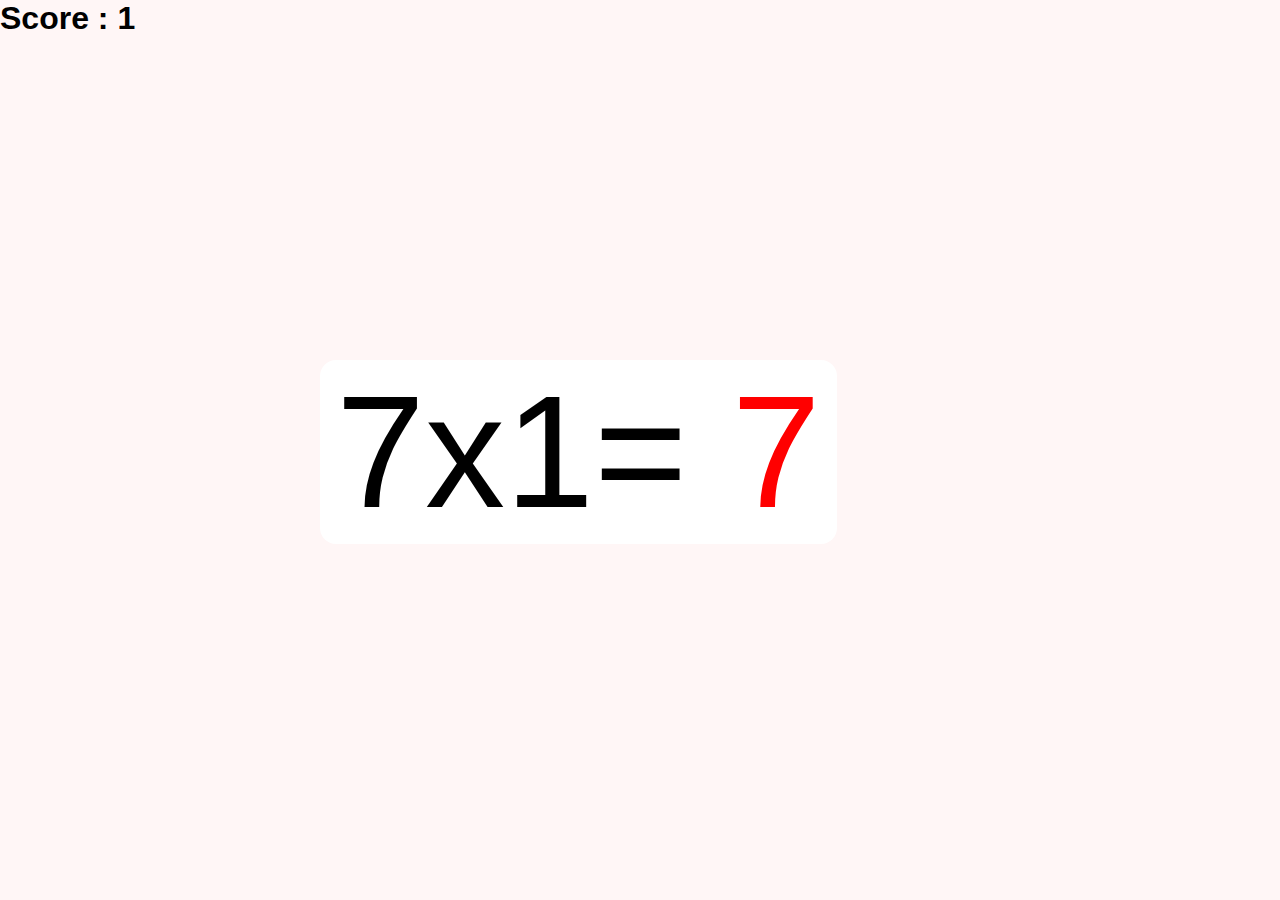
==== index.html @ 6a6d5b76 "Ajout le son" ====
<html>
  <head>
    <link rel="stylesheet" type="text/css" href="6x7=42.css">
    <script src="jquery.min.js"></script>
    <script src="6x7=42.js"></script>
  </head>
  <body onload="boucle()">
    <div id="tableau">
      <h1>Score : <div id="score" class="score"></div></h1>
      <div class="ardoise" id="ardoise">
        <div id="operation" class="operation"></div>
        <div id="resultat" class="resultat"></div>
      </div>
    </div>
    <audio id="audio"></audio>
  </body>
</html>
---- 6x7=42.css ----
body {
  font-family: sans-serif;
  background-color: red;
  padding:0;
  margin:0;
}

#tableau {
  height:100%;
  width:100%;
  padding:0;
  margin:0;
}

.ardoise {
  margin:0;
  padding:0 1rem 0 1rem;
  border-radius: 0.1em 0.1em;
  text-align:center;
  font-size: 10rem;
  position:absolute;
  left:25%;
  background-color:#FFFFFF;
}

.operation {
  display:inline-block;
}

.resultat {
  color:red;
  display:inline-block;
}

.score {
  display: inline-block;
}
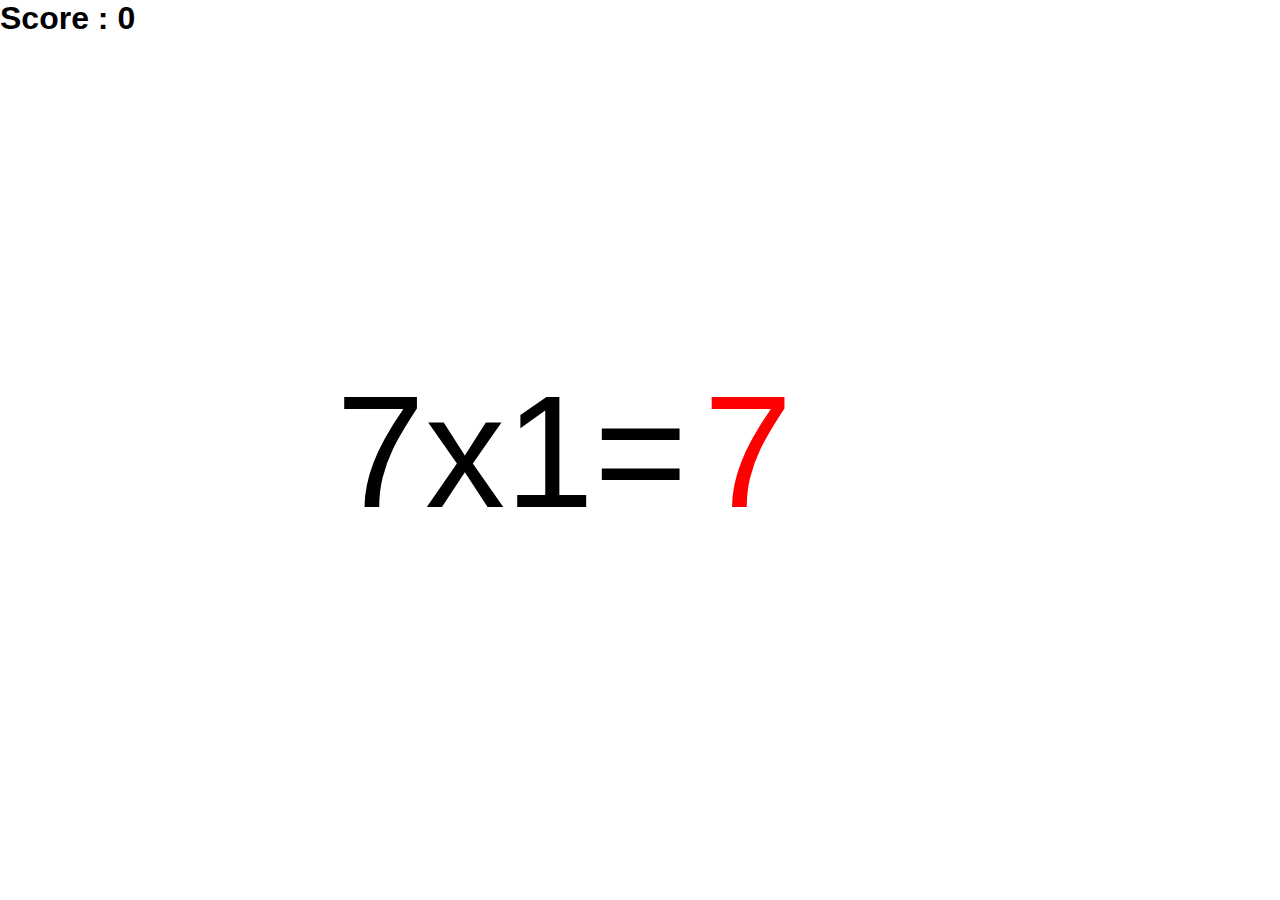
==== commit c3401be4: "On peut écrire au clavier des le début" ====
--- a/index.html
+++ b/index.html
@@ -4,12 +4,11 @@
     <script src="jquery.min.js"></script>
     <script src="6x7=42.js"></script>
   </head>
-  <body onload="boucle()">
+  <body>
     <div id="tableau">
       <h1>Score : <div id="score" class="score"></div></h1>
       <div class="ardoise" id="ardoise">
-        <div id="operation" class="operation"></div>
-        <div id="resultat" class="resultat"></div>
+        <div id="operation" class="operation"></div><div id="resultat" class="resultat"></div>
       </div>
     </div>
     <audio id="audio"></audio>
--- a/6x7=42.css
+++ b/6x7=42.css
@@ -30,6 +30,7 @@
 .resultat {
   color:red;
   display:inline-block;
+  padding-left: 1rem;
 }
 
 .score {
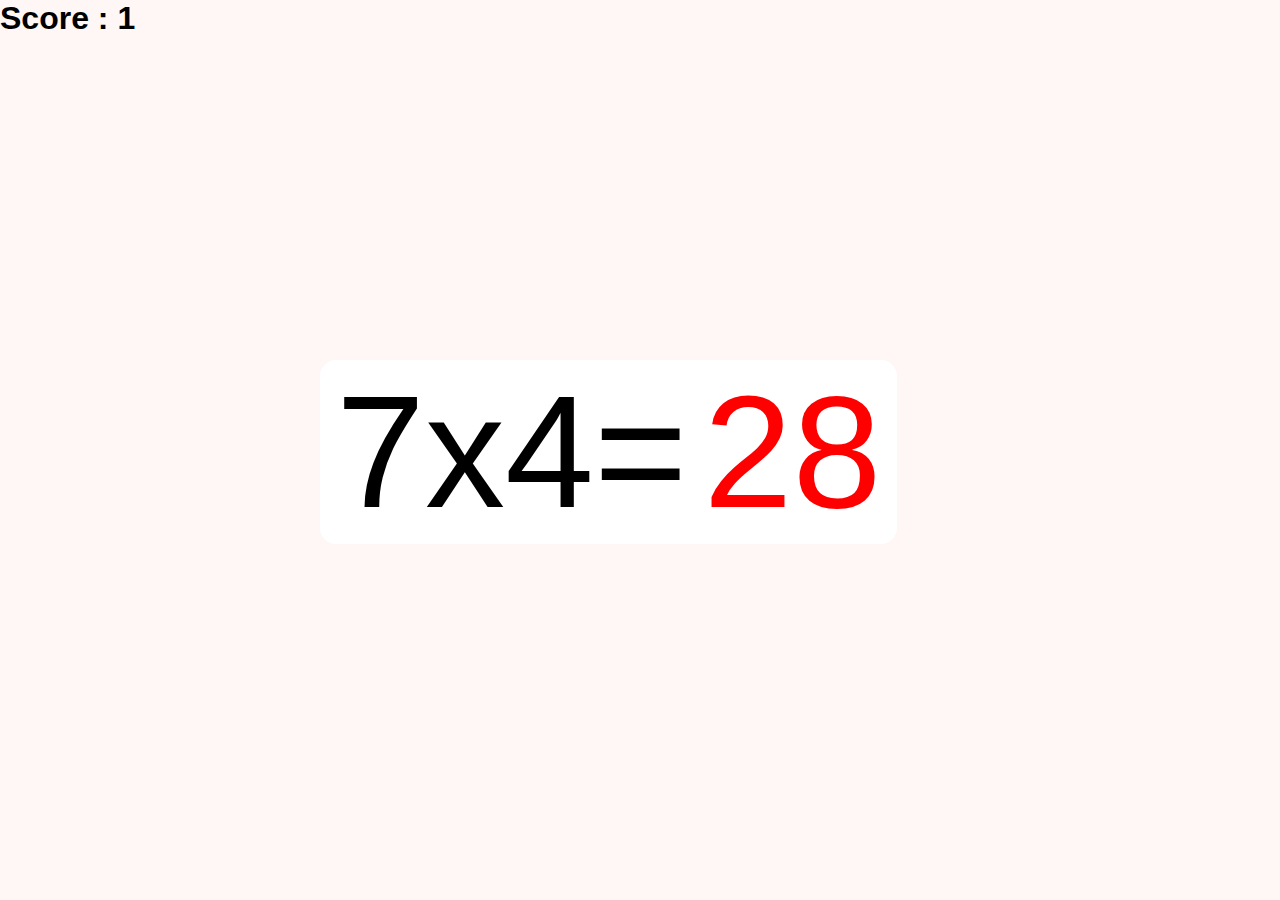
==== commit defad165: "refxrings" ====
--- a/index.html
+++ b/index.html
@@ -1,5 +1,6 @@
 <html>
   <head>
+    <title>6x7=42</title>
     <link rel="stylesheet" type="text/css" href="6x7=42.css">
     <script src="jquery.min.js"></script>
     <script src="6x7=42.js"></script>
@@ -13,4 +14,47 @@
     </div>
     <audio id="audio"></audio>
   </body>
+  <script>
+    $(function() {
+      // fonction de tricheur
+      $('#score').on('click', function() {
+        score = 19;
+        passeALOperationSuivante();
+      });
+
+      // installe la souris
+      $('#ardoise').on('click', clicArdoise);
+
+      // installe le clavier
+      $(document).on('keypress', function(e) {
+        var keyNumberMap = {
+          224:0, 48: 0,
+          38: 1, 49: 1,
+          233:2, 50: 2,
+          34: 3, 51: 3,
+          39: 4, 52: 4,
+          40: 5, 53: 5,
+          167:6, 54: 6,
+          232:7, 55: 7,
+          33: 8, 56: 8,
+          231:9, 57: 9
+        };
+
+        if(e && e.keyCode && e.keyCode in keyNumberMap) {
+          entreeChiffre(keyNumberMap[e.keyCode]);
+        }
+      });
+
+      // installe le son
+      window.cEstBon = function() {
+        $("#audio")
+          .attr('src', multiplicateur + '.mp3')
+          .one('ended', passeALOperationSuivante)
+          .each(function() { this.play(); });
+      }
+
+      // démarre le jeu
+      passeALOperationSuivante();
+    });
+  </script>
 </html>
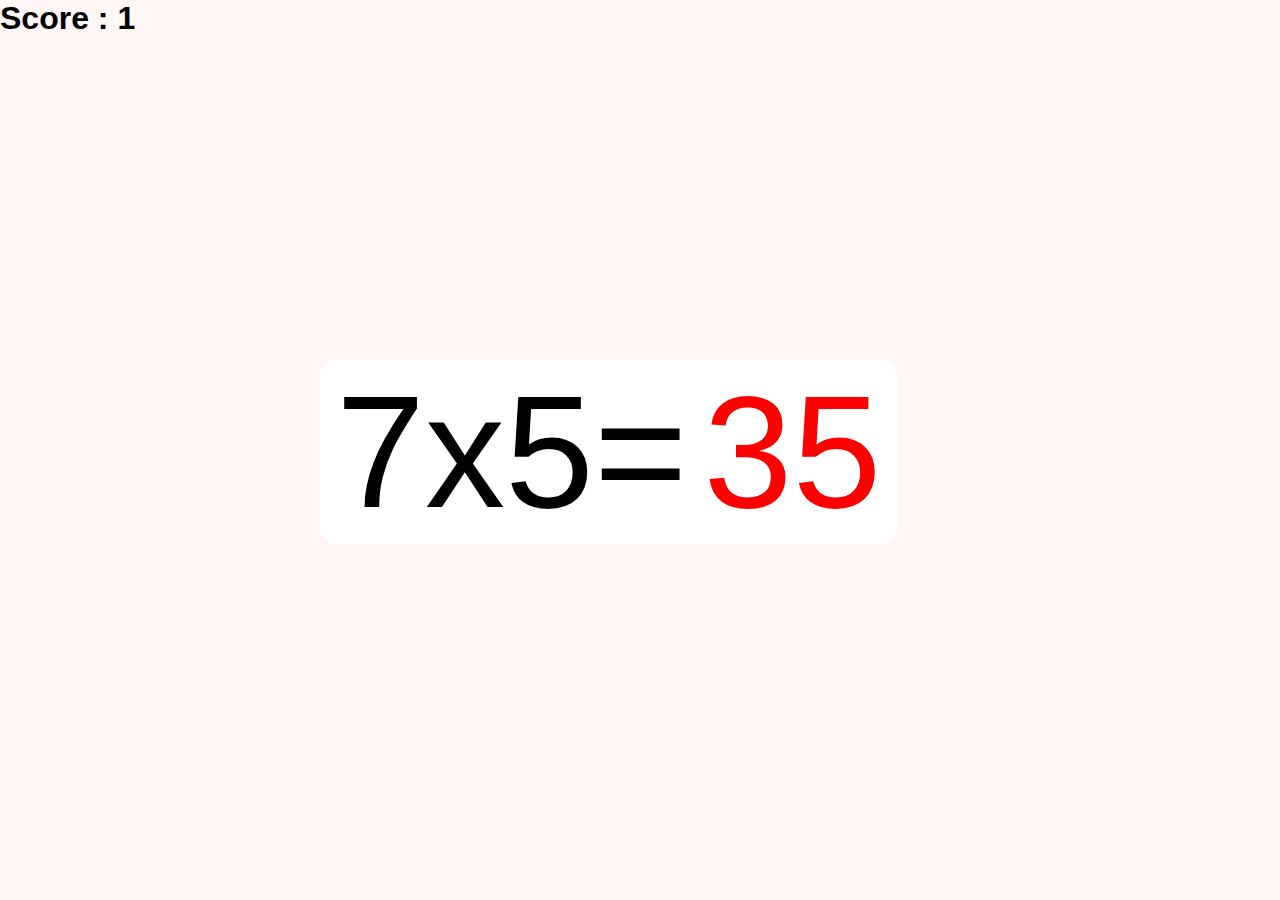
==== commit a59c00a4: "Externalise la gestion du clavier pour les tests" ====
--- a/index.html
+++ b/index.html
@@ -14,6 +14,7 @@
     </div>
     <audio id="audio"></audio>
   </body>
+  <script src="clavier.js"></script>
   <script>
     $(function() {
       // fonction de tricheur
@@ -26,24 +27,7 @@
       $('#ardoise').on('click', clicArdoise);
 
       // installe le clavier
-      $(document).on('keypress', function(e) {
-        var keyNumberMap = {
-          224:0, 48: 0,
-          38: 1, 49: 1,
-          233:2, 50: 2,
-          34: 3, 51: 3,
-          39: 4, 52: 4,
-          40: 5, 53: 5,
-          167:6, 54: 6,
-          232:7, 55: 7,
-          33: 8, 56: 8,
-          231:9, 57: 9
-        };
-
-        if(e && e.keyCode && e.keyCode in keyNumberMap) {
-          entreeChiffre(keyNumberMap[e.keyCode]);
-        }
-      });
+      installeClavier(entreeChiffre);
 
       // installe le son
       window.cEstBon = function() {
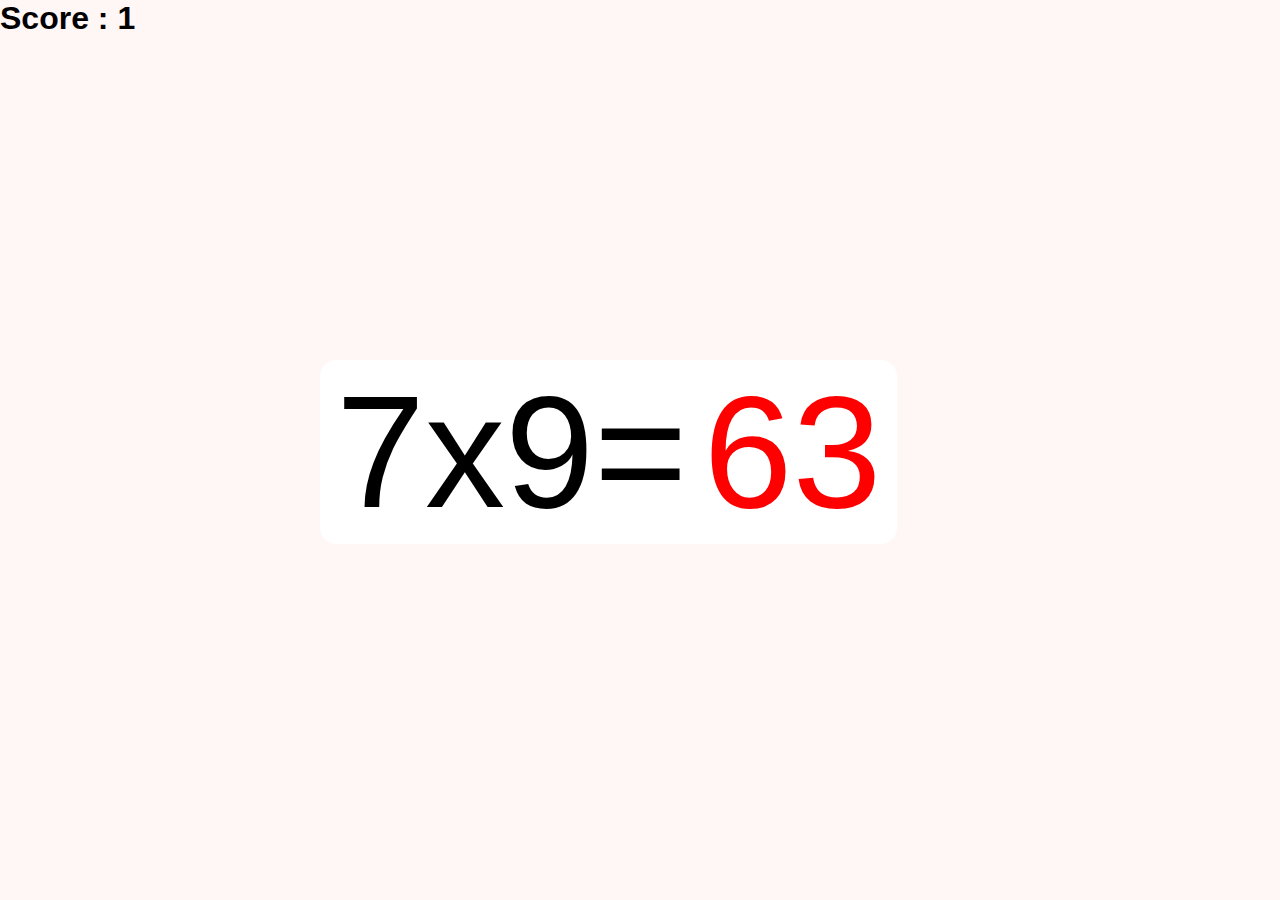
==== commit ab360e94: "Quelqu'un me dit qu'on ne doit rien mettre en dessous du body" ====
--- a/index.html
+++ b/index.html
@@ -13,32 +13,32 @@
       </div>
     </div>
     <audio id="audio"></audio>
+    <script src="clavier.js"></script>
+    <script>
+       $(function() {
+         // fonction de tricheur
+         $('#score').on('click', function() {
+           score = 19;
+           passeALOperationSuivante();
+         });
+
+         // installe la souris
+         $('#ardoise').on('click', clicArdoise);
+
+         // installe le clavier
+         installeClavier(entreeChiffre);
+
+         // installe le son
+         window.cEstBon = function() {
+           $("#audio")
+             .attr('src', multiplicateur + '.mp3')
+             .one('ended', passeALOperationSuivante)
+             .each(function() { this.play(); });
+         }
+
+         // démarre le jeu
+         passeALOperationSuivante();
+       });
+     </script>
   </body>
-  <script src="clavier.js"></script>
-  <script>
-    $(function() {
-      // fonction de tricheur
-      $('#score').on('click', function() {
-        score = 19;
-        passeALOperationSuivante();
-      });
-
-      // installe la souris
-      $('#ardoise').on('click', clicArdoise);
-
-      // installe le clavier
-      installeClavier(entreeChiffre);
-
-      // installe le son
-      window.cEstBon = function() {
-        $("#audio")
-          .attr('src', multiplicateur + '.mp3')
-          .one('ended', passeALOperationSuivante)
-          .each(function() { this.play(); });
-      }
-
-      // démarre le jeu
-      passeALOperationSuivante();
-    });
-  </script>
 </html>
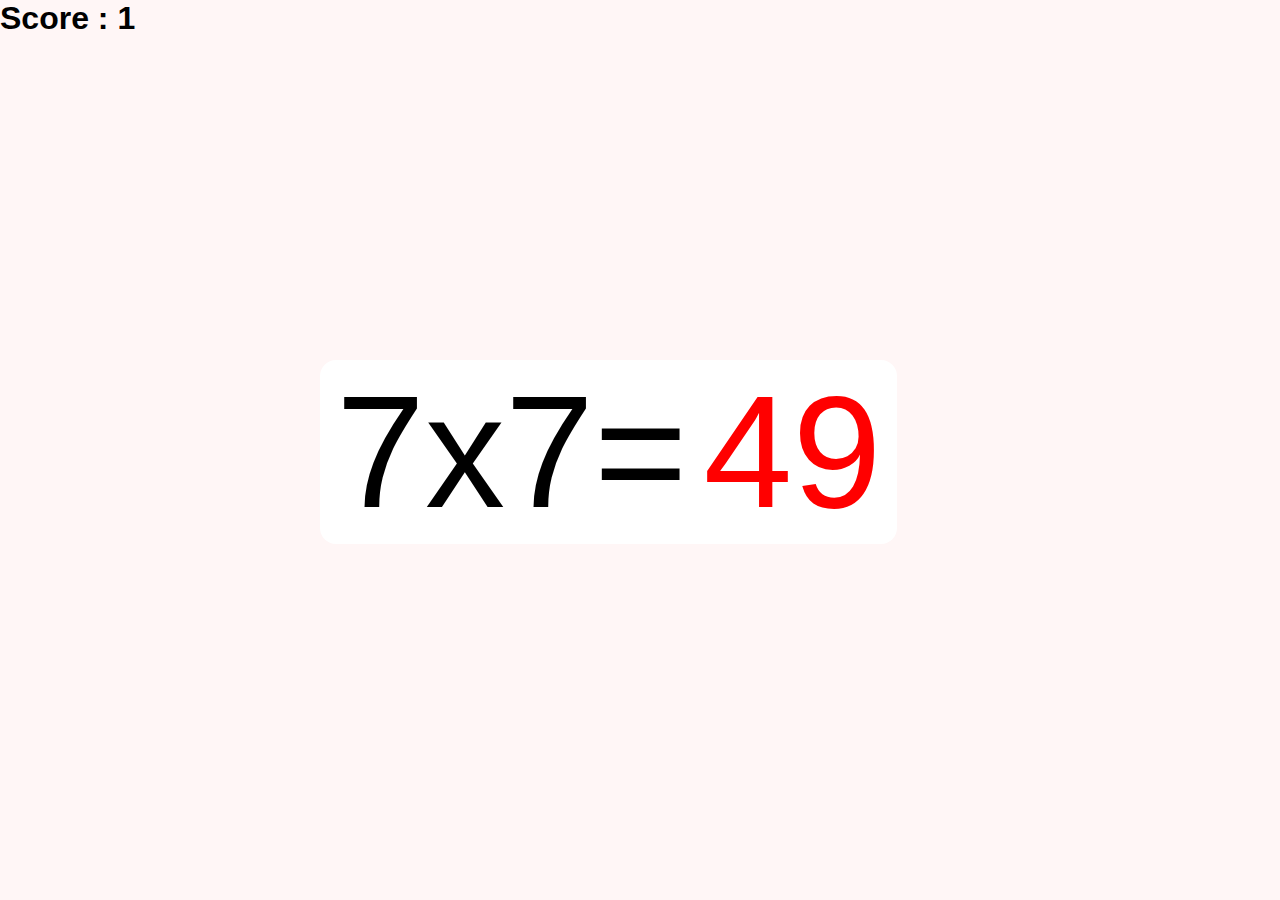
==== commit bd4af20d: "doctype html, et normalisation css" ====
--- a/index.html
+++ b/index.html
@@ -1,5 +1,7 @@
+<!DOCTYPE html>
 <html>
   <head>
+    <meta charset='utf8'>
     <title>6x7=42</title>
     <link rel="stylesheet" type="text/css" href="6x7=42.css">
     <script src="jquery.min.js"></script>
--- a/6x7=42.css
+++ b/6x7=42.css
@@ -1,12 +1,17 @@
-body {
+body, html {
+  background-color: red;
   font-family: sans-serif;
-  background-color: red;
   padding:0;
+  margin:0;
+}
+
+h1 {
   margin:0;
 }
 
 #tableau {
   height:100%;
+  height:100vh;
   width:100%;
   padding:0;
   margin:0;
@@ -14,8 +19,8 @@
 
 .ardoise {
   margin:0;
-  padding:0 1rem 0 1rem;
-  border-radius: 0.1em 0.1em;
+  padding:0 1rem;
+  border-radius: 0.1em;
   text-align:center;
   font-size: 10rem;
   position:absolute;
